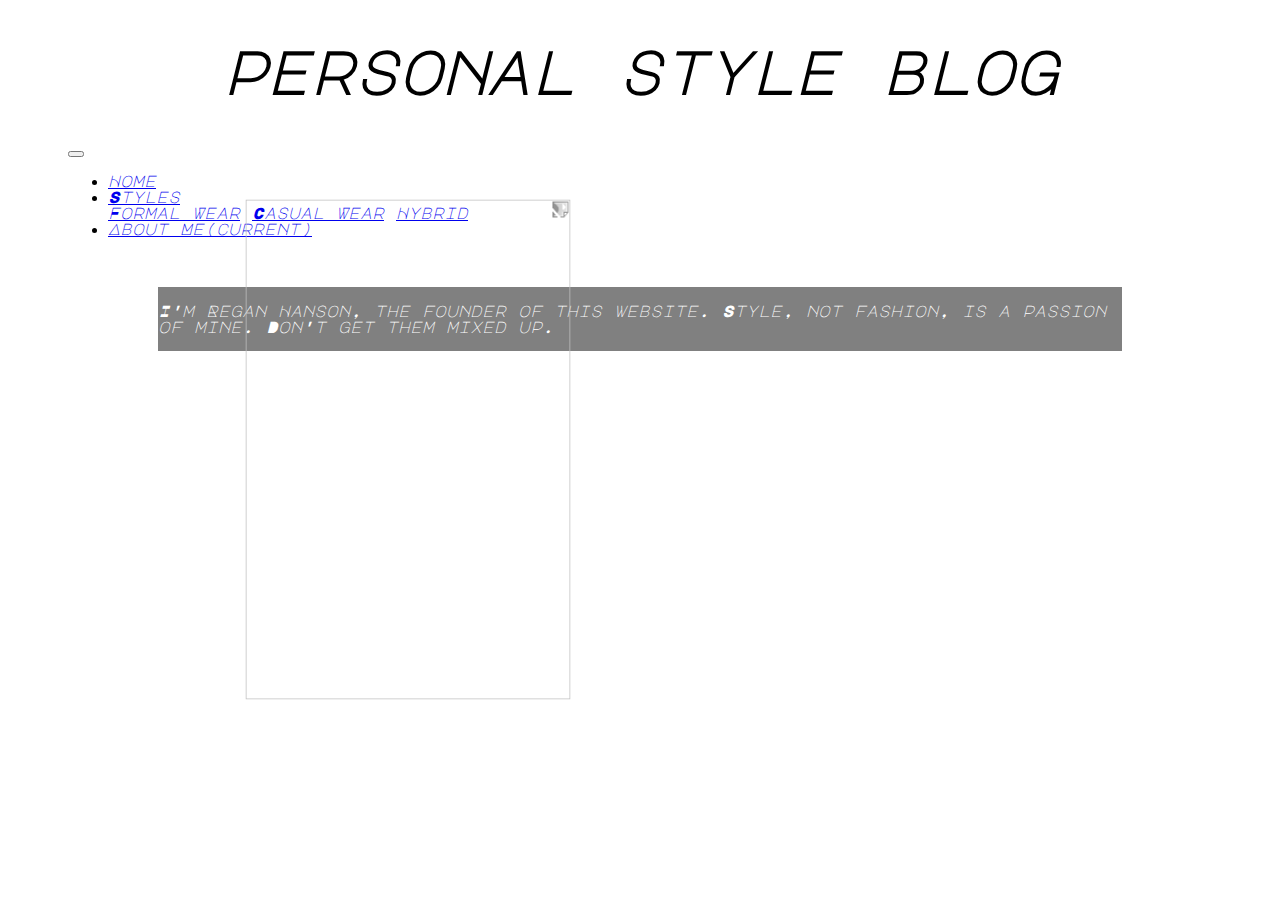
==== about.html @ 151dbec4 "Basic Outline" ====
<!doctype html>
<html>

<head>
  <link rel="stylesheet" href="https://stackpath.bootstrapcdn.com/bootstrap/4.2.1/css/bootstrap.min.css" integrity="sha384-GJzZqFGwb1QTTN6wy59ffF1BuGJpLSa9DkKMp0DgiMDm4iYMj70gZWKYbI706tWS" crossorigin="anonymous">
  <link rel="stylesheet" href="https://use.fontawesome.com/releases/v5.6.3/css/all.css" integrity="sha384-UHRtZLI+pbxtHCWp1t77Bi1L4ZtiqrqD80Kn4Z8NTSRyMA2Fd33n5dQ8lWUE00s/" crossorigin="anonymous">
  <link href="https://fonts.googleapis.com/css?family=Major+Mono+Display" rel="stylesheet">
  <link rel="stylesheet" href="blog.css">
  </link>
</head>
<div class="about">

  <body>
    <h1>personal style blog</h1>
    <nav class="navbar navbar-expand-lg navbar-dark bg-dark">
      <a class="navbar-brand" href="#"><i class="fas fa-user-secret"></i></a>
      <button class="navbar-toggler" type="button" data-toggle="collapse" data-target="#navbarSupportedContent" aria-controls="navbarSupportedContent" aria-expanded="false" aria-label="Toggle navigation">
        <span class="navbar-toggler-icon"></span>
      </button>

      <div class="collapse navbar-collapse" id="navbarSupportedContent">
        <ul class="navbar-nav mr-auto">
          <li class="nav-item">
            <a class="nav-link" href="index.html">Home</a>
          </li>
          <li class="nav-item dropdown">
            <a class="nav-link dropdown-toggle" href="#" id="navbarDropdown" role="button" data-toggle="dropdown" aria-haspopup="true" aria-expanded="false">
              Styles
            </a>
            <div class="dropdown-menu" aria-labelledby="navbarDropdown">
              <a class="dropdown-item" href="formalwear.html">Formal Wear</a>
              <a class="dropdown-item" href="casual.html">Casual Wear</a>
              <!--<div class="dropdown-divider"></div>-->
              <a class="dropdown-item" href="hybrid.html">Hybrid</a>
            </div>
          </li>
          <li class="nav-item active">
            <a class="nav-link" href="about.html">About Me<span class="sr-only">(current)</span></a>
          </li>
        </ul>
      </div>
    </nav>
    <div class="flex-container">
      <img src="/images/me.jpg" class=rotate90 class=center>
      <p>I'm Regan Hanson, the founder of this website. Style, not fashion, is a passion of mine. Don't get them mixed up.</p>
    </div>
  </body>
</div>





</html>
---- blog.css ----
h1 {
  text-align: center;
  font-family: 'Major Mono Display', monospace;
  /*font-style: italic;*/
  font-size: 60px;
}
.about body {
  font-size: 24px;
}
nav {
  margin-left: 60px;
  margin-right: 60px;
  /*color: #fffeea;*/
}

body {
  font-family: 'Major Mono Display', monospace;
  font-style: italic;
  /*background-color: #fffeea;*/
}
.navbar a{
  
}
img {
  image-orientation: initial;
  width: 500px;
  height: 325px;
  margin: none;
  padding: none;
  filter: grayscale(100%);
  position: absolute;
  z-index: 0;
}
.rotate90 {
    -webkit-transform: rotate(90deg);
    -moz-transform: rotate(90deg);
    -o-transform: rotate(90deg);
    -ms-transform: rotate(90deg);
    transform: rotate(90deg);
}
.center {
  display: run-in;
  margin-left: auto;
  margin-right: auto;
  width: 50%;
}
.flex-container {
  margin-top: 50px;
  display: flex;
  margin-left: 150px;
  margin-right: 150px;
  background-color: grey;
  color: white;
}
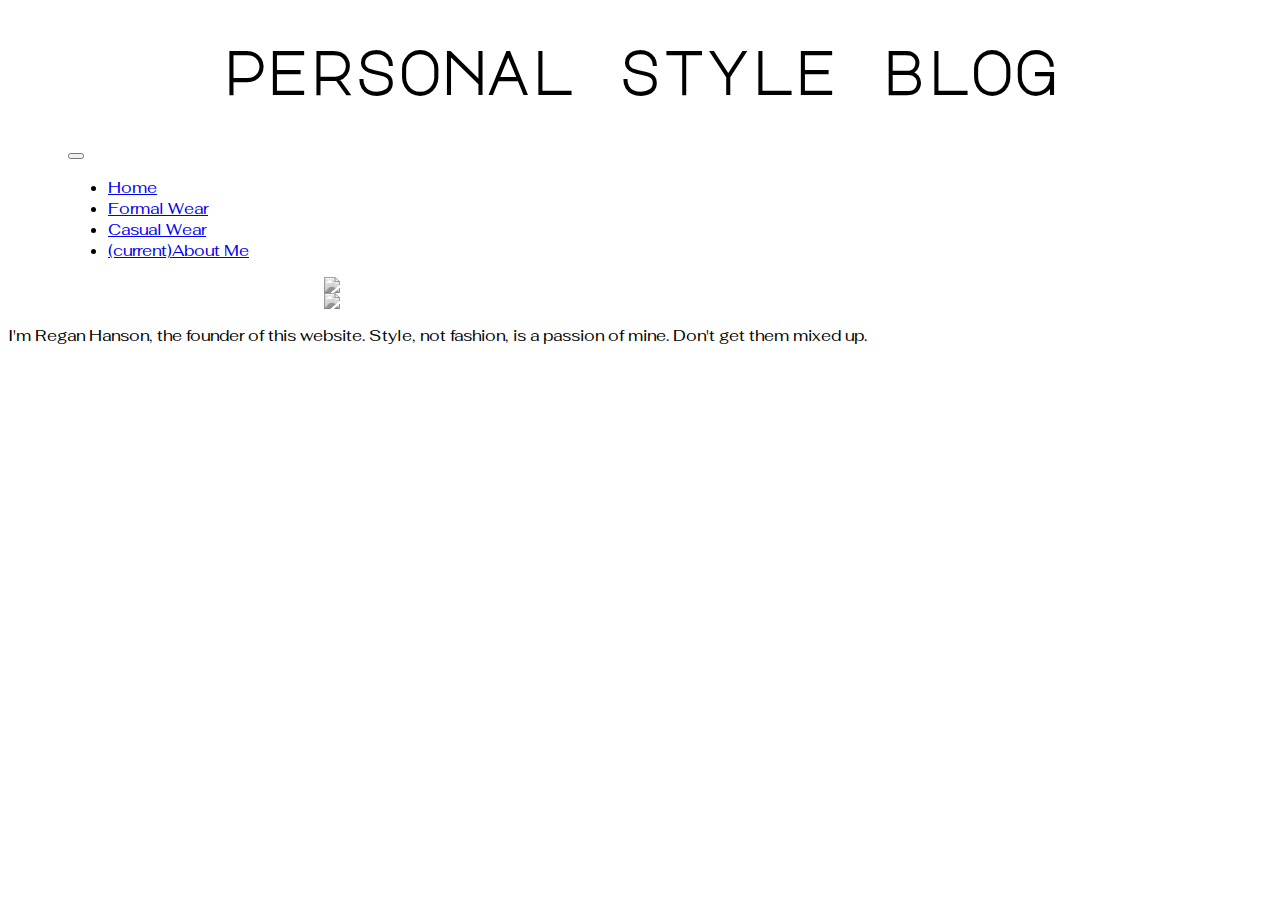
==== commit ddccc8d1: "Polishing" ====
--- a/about.html
+++ b/about.html
@@ -5,6 +5,7 @@
   <link rel="stylesheet" href="https://stackpath.bootstrapcdn.com/bootstrap/4.2.1/css/bootstrap.min.css" integrity="sha384-GJzZqFGwb1QTTN6wy59ffF1BuGJpLSa9DkKMp0DgiMDm4iYMj70gZWKYbI706tWS" crossorigin="anonymous">
   <link rel="stylesheet" href="https://use.fontawesome.com/releases/v5.6.3/css/all.css" integrity="sha384-UHRtZLI+pbxtHCWp1t77Bi1L4ZtiqrqD80Kn4Z8NTSRyMA2Fd33n5dQ8lWUE00s/" crossorigin="anonymous">
   <link href="https://fonts.googleapis.com/css?family=Major+Mono+Display" rel="stylesheet">
+  <link href="https://fonts.googleapis.com/css?family=Fahkwang" rel="stylesheet">
   <link rel="stylesheet" href="blog.css">
   </link>
 </head>
@@ -14,34 +15,32 @@
     <h1>personal style blog</h1>
     <nav class="navbar navbar-expand-lg navbar-dark bg-dark">
       <a class="navbar-brand" href="#"><i class="fas fa-user-secret"></i></a>
-      <button class="navbar-toggler" type="button" data-toggle="collapse" data-target="#navbarSupportedContent" aria-controls="navbarSupportedContent" aria-expanded="false" aria-label="Toggle navigation">
+      <button class="navbar-toggler" type="button" data-toggle="collapse" data-target="#navbarNav" aria-controls="navbarNav" aria-expanded="false" aria-label="Toggle navigation">
         <span class="navbar-toggler-icon"></span>
       </button>
-
-      <div class="collapse navbar-collapse" id="navbarSupportedContent">
-        <ul class="navbar-nav mr-auto">
+      <div class="collapse navbar-collapse" id="navbarNav">
+        <ul class="navbar-nav">
           <li class="nav-item">
             <a class="nav-link" href="index.html">Home</a>
           </li>
-          <li class="nav-item dropdown">
-            <a class="nav-link dropdown-toggle" href="#" id="navbarDropdown" role="button" data-toggle="dropdown" aria-haspopup="true" aria-expanded="false">
-              Styles
-            </a>
-            <div class="dropdown-menu" aria-labelledby="navbarDropdown">
-              <a class="dropdown-item" href="formalwear.html">Formal Wear</a>
-              <a class="dropdown-item" href="casual.html">Casual Wear</a>
-              <!--<div class="dropdown-divider"></div>-->
-              <a class="dropdown-item" href="hybrid.html">Hybrid</a>
-            </div>
+          <li class="nav-item">
+            <a class="nav-link" href="formalwear.html">Formal Wear</a>
+          </li>
+          <li class="nav-item">
+            <a class="nav-link" href="casual.html">Casual Wear</a>
           </li>
           <li class="nav-item active">
-            <a class="nav-link" href="about.html">About Me<span class="sr-only">(current)</span></a>
+            <a class="nav-link" href="about.html"><span class="sr-only">(current)</span>About Me</a>
           </li>
         </ul>
       </div>
     </nav>
-    <div class="flex-container">
-      <img src="/images/me.jpg" class=rotate90 class=center>
+    <div class="container" class=center>
+      <!--<img class="rotate90"  src="/images/me.jpg">-->
+      <img src="/images/Me.jpg">
+      <img src="/images/fam.jpg">
+    </div>
+    <div class="textbox">
       <p>I'm Regan Hanson, the founder of this website. Style, not fashion, is a passion of mine. Don't get them mixed up.</p>
     </div>
   </body>
--- a/blog.css
+++ b/blog.css
@@ -7,6 +7,10 @@
 .about body {
   font-size: 24px;
 }
+
+div.about div.container p {
+  text-align: center;
+}
 nav {
   margin-left: 60px;
   margin-right: 60px;
@@ -14,41 +18,56 @@
 }
 
 body {
-  font-family: 'Major Mono Display', monospace;
-  font-style: italic;
-  /*background-color: #fffeea;*/
+  font-family: 'Fahkwang', sans-serif;
 }
 .navbar a{
-  
+
+}
+div.HomeImage img {
+  image-orientation: initial;
+  width: auto;
+  height: auto;
+  display: block;
+  margin-left: auto;
+  margin-right: auto;
+  width: 50%;
 }
 img {
   image-orientation: initial;
-  width: 500px;
-  height: 325px;
-  margin: none;
+  /*width: 500px;
+  height: 325px;*/
   padding: none;
   filter: grayscale(100%);
-  position: absolute;
-  z-index: 0;
+  position: relative;
+  display: block;
+  /*z-index: 0;*/
+  margin-left:auto;
+  margin-right: auto;
+  width: 50%
 }
-.rotate90 {
+/*.rotate90 {
     -webkit-transform: rotate(90deg);
     -moz-transform: rotate(90deg);
     -o-transform: rotate(90deg);
     -ms-transform: rotate(90deg);
     transform: rotate(90deg);
-}
+}*/
 .center {
   display: run-in;
   margin-left: auto;
   margin-right: auto;
   width: 50%;
 }
-.flex-container {
-  margin-top: 50px;
+/*.container {
+  margin-top: none;
   display: flex;
-  margin-left: 150px;
-  margin-right: 150px;
+  padding-left: none;
   background-color: grey;
   color: white;
+  margin-left: auto;
+  margin-right: auto;
+  width: 50%;
+}*/
+.flex-container {
+
 }
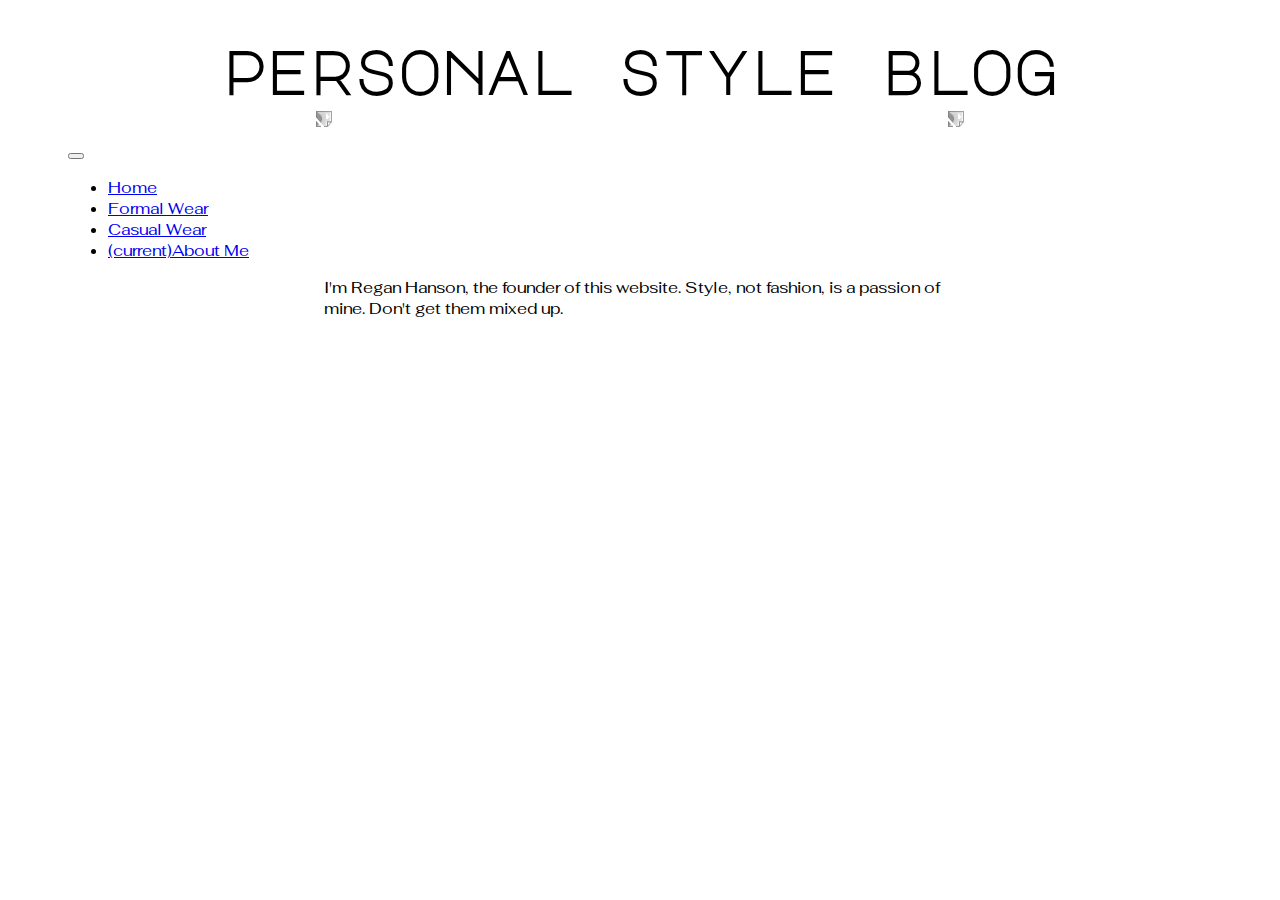
==== commit 778d1699: "finalCommit" ====
--- a/about.html
+++ b/about.html
@@ -35,13 +35,14 @@
         </ul>
       </div>
     </nav>
-    <div class="container" class=center>
-      <!--<img class="rotate90"  src="/images/me.jpg">-->
-      <img src="/images/Me.jpg">
-      <img src="/images/fam.jpg">
-    </div>
     <div class="textbox">
       <p>I'm Regan Hanson, the founder of this website. Style, not fashion, is a passion of mine. Don't get them mixed up.</p>
+    </div>
+    <div class="container" class=center>
+      <img class="rotate90" src="/images/me.jpg">
+      <img class="rotate90" src="/images/fam.jpg">
+      <!--</div>
+    <div class="textbox">-->
     </div>
   </body>
 </div>
--- a/blog.css
+++ b/blog.css
@@ -7,7 +7,6 @@
 .about body {
   font-size: 24px;
 }
-
 div.about div.container p {
   text-align: center;
 }
@@ -16,12 +15,8 @@
   margin-right: 60px;
   /*color: #fffeea;*/
 }
-
 body {
   font-family: 'Fahkwang', sans-serif;
-}
-.navbar a{
-
 }
 div.HomeImage img {
   image-orientation: initial;
@@ -45,29 +40,46 @@
   margin-right: auto;
   width: 50%
 }
-/*.rotate90 {
+.rotate90 {
     -webkit-transform: rotate(90deg);
     -moz-transform: rotate(90deg);
     -o-transform: rotate(90deg);
     -ms-transform: rotate(90deg);
     transform: rotate(90deg);
-}*/
+}
 .center {
-  display: run-in;
+  display: block;
   margin-left: auto;
   margin-right: auto;
   width: 50%;
 }
-/*.container {
-  margin-top: none;
-  display: flex;
-  padding-left: none;
-  background-color: grey;
-  color: white;
+.container {
+  /*image-orientation: initial;*/
+  margin-top: 50px;
+  /*display: grid;*/
+/*  background-color: grey;*/
+  /*color: white;*/
+}
+
+.textbox p{
   margin-left: auto;
   margin-right: auto;
   width: 50%;
-}*/
-.flex-container {
-
 }
+.container img {
+  max-height: 600px;
+  max-width: auto;
+  margin-top: 50px;
+  margin-left: auto;
+  margin-right: auto;
+  width: 50%;
+  float: left;
+}
+div {
+  clear: right;
+}
+.clearfix::after {
+  content: "";
+  clear: both;
+  display: table;
+}
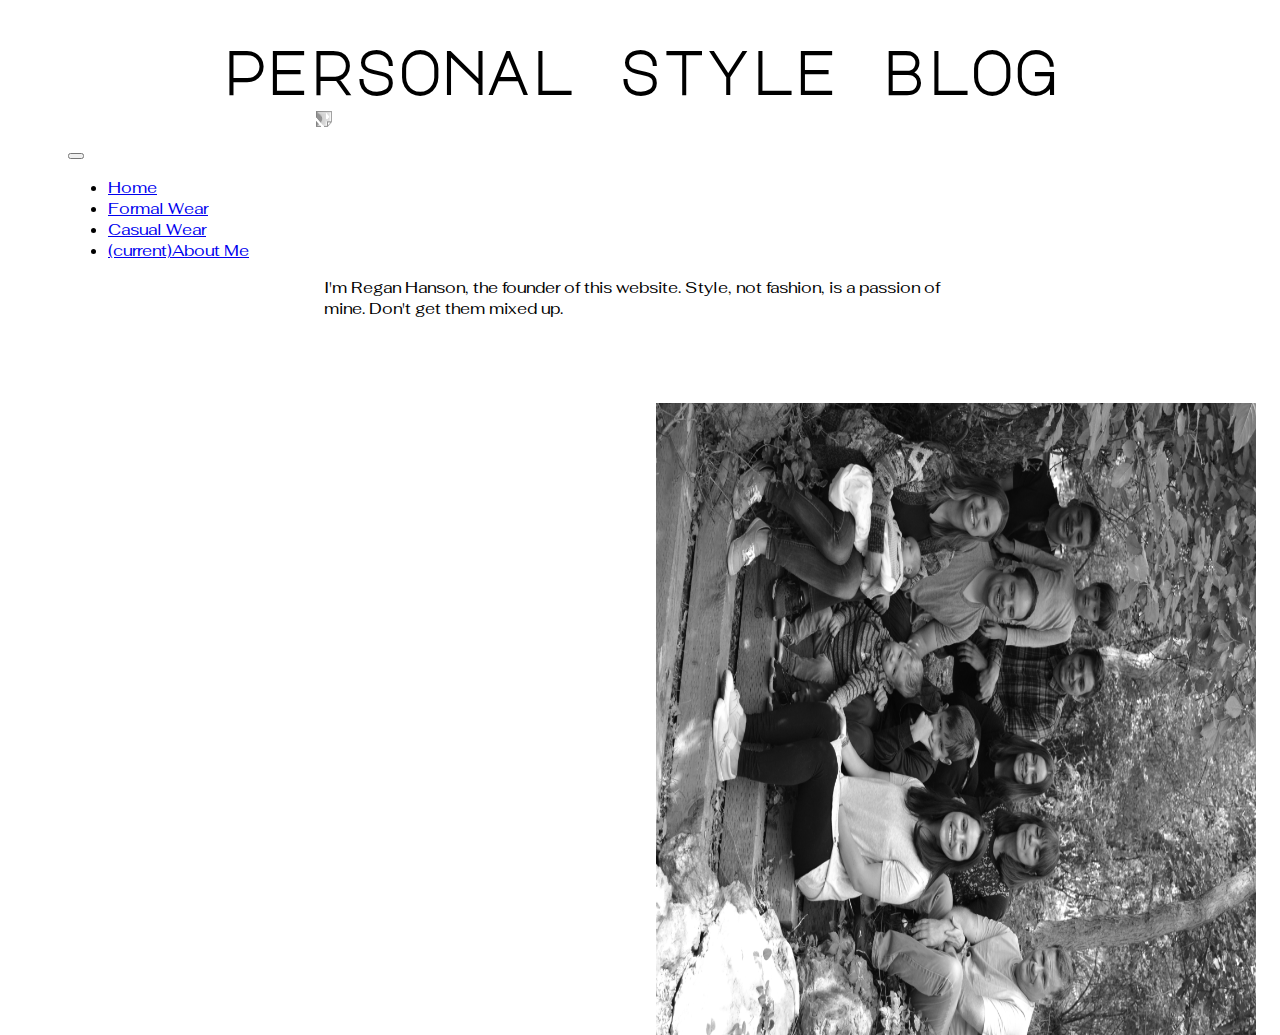
==== commit b272998d: "Picture fix" ====
--- a/about.html
+++ b/about.html
@@ -39,8 +39,8 @@
       <p>I'm Regan Hanson, the founder of this website. Style, not fashion, is a passion of mine. Don't get them mixed up.</p>
     </div>
     <div class="container" class=center>
-      <img class="rotate90" src="/images/me.jpg">
-      <img class="rotate90" src="/images/fam.jpg">
+      <img class="rotate90" src="/images/me.JPG">
+      <img class="rotate90" src="/images/fam.JPG">
       <!--</div>
     <div class="textbox">-->
     </div>
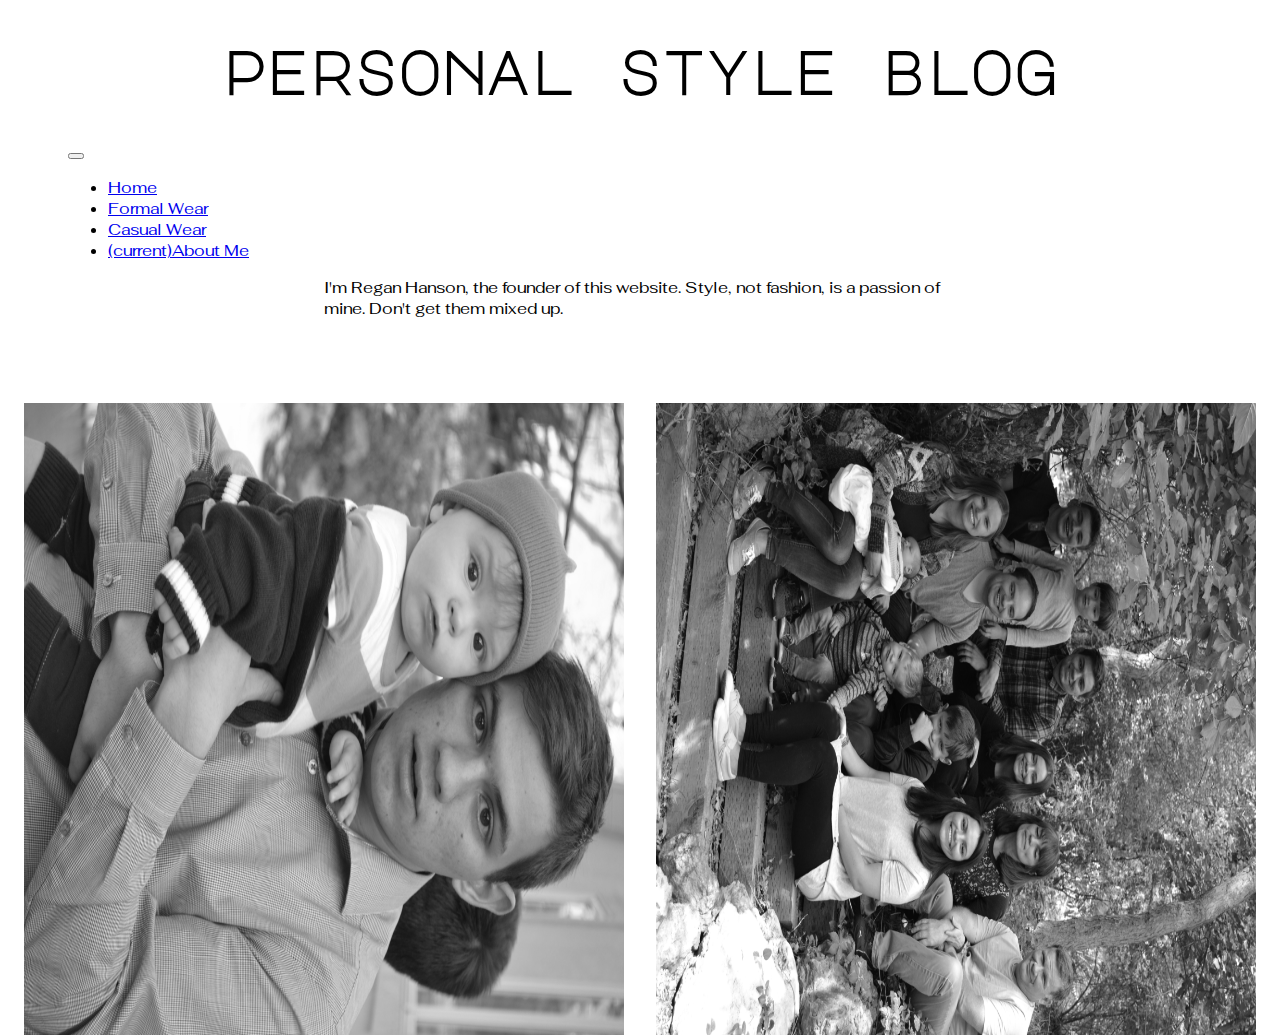
==== commit 9a732b6e: "last pic fix" ====
--- a/about.html
+++ b/about.html
@@ -39,7 +39,7 @@
       <p>I'm Regan Hanson, the founder of this website. Style, not fashion, is a passion of mine. Don't get them mixed up.</p>
     </div>
     <div class="container" class=center>
-      <img class="rotate90" src="/images/me.JPG">
+      <img class="rotate90" src="/images/Me.JPG">
       <img class="rotate90" src="/images/fam.JPG">
       <!--</div>
     <div class="textbox">-->
